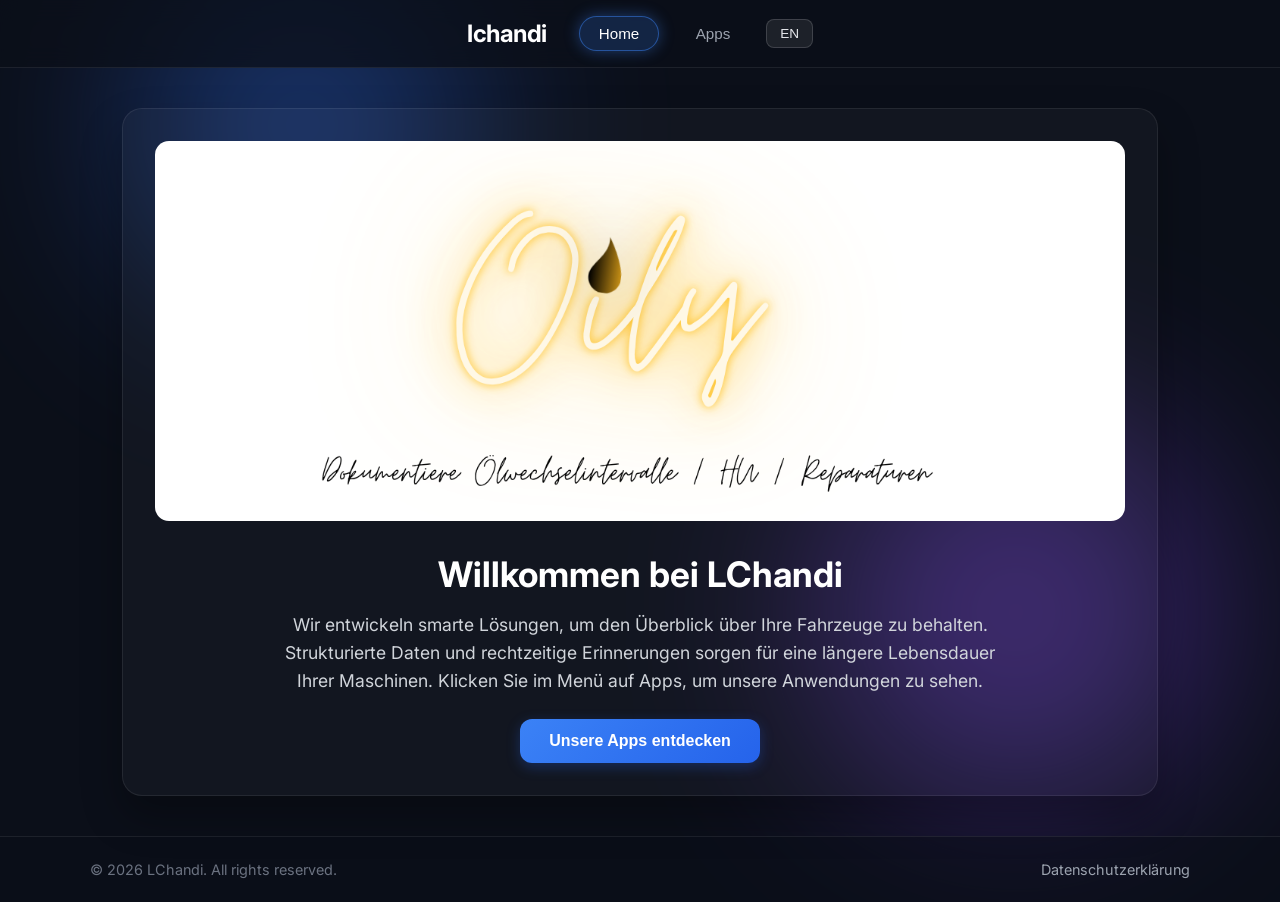
==== index.html @ fc830927 "Update index.html" ====
<!DOCTYPE html>
<html lang="de">
<head>
  <meta charset="UTF-8">
  <meta name="viewport" content="width=device-width, initial-scale=1.0">
  <title>LChandi Apps</title>
  <link rel="icon" type="image/png" href="Oily-APP-Icon.png">
  <link rel="apple-touch-icon" href="Oily-APP-Icon.png">
  <link rel="stylesheet" href="style.css">
  <link href="https://fonts.googleapis.com/css2?family=Inter:wght@300;400;600;700&display=swap" rel="stylesheet">
</head>
<body>

  <div class="bg-orb orb-1"></div>
  <div class="bg-orb orb-2"></div>

  <header>
    <div class="nav-container">
      <div class="logo-wrapper">
        <a href="#" id="brand-logo" onclick="showPage('home')">lchandi</a>
      </div>
      <nav class="nav-links">
        <button id="nav-home" class="nav-btn active" onclick="showPage('home')">Home</button>
        <button id="nav-apps" class="nav-btn" onclick="showPage('apps')">Apps</button>
        <button id="lang-toggle" class="lang-btn" onclick="toggleLanguage()">EN</button>
      </nav>
    </div>
  </header>

  <main class="main-content">
    
    <section id="page-home" class="page-section active">
      <div class="hero-card glass-card">
        <div class="app-banner-container">
          <img src="Oily-APP-Banner.png" alt="Oily App Banner" class="app-banner-img">
        </div>
        <div class="hero-content">
          <h1 id="home-title">Willkommen bei LChandi</h1>
          <p id="oily-desc" class="hero-desc">
            Wir entwickeln smarte Lösungen, um den Überblick über Ihre Fahrzeuge zu behalten. Strukturierte Daten und rechtzeitige Erinnerungen sorgen für eine längere Lebensdauer Ihrer Maschinen. Klicken Sie im Menü auf Apps, um unsere Anwendungen zu sehen.
          </p>
          <div class="action-buttons">
            <button class="cta-btn primary" onclick="showPage('apps')" id="btn-explore">Unsere Apps entdecken</button>
          </div>
        </div>
      </div>
    </section>

    <section id="page-apps" class="page-section">
      <h2 id="apps-title" class="section-title">Unsere Apps</h2>
      <p id="click-for-more" class="section-subtitle">Klicke für Details & Downloads</p>
      
      <div class="apps-grid">
        <div class="app-card glass-card" onclick="openAppDetails('oily')">
          <div class="app-icon-wrapper">
            <img src="Oily-APP-Icon.png" alt="Oily Icon" class="app-icon-img">
          </div>
          <div class="app-info">
            <h3>Oily</h3>
            <p class="app-tagline">Unser smartes Wartungstagebuch
            <br>Behalten Sie den vollen Überblick über Ihre Auto-Wartungseinträge. Protokollieren Sie Ölwechsel, Filtertausch, Reparaturen und anstehende TÜV-Termine unkompliziert direkt auf Ihrem Android-Smartphone.</p>
          </div>
        </div>
      </div>
    </section>

    <section id="page-privacy" class="page-section">
      <div class="glass-card privacy-card">
        <h2 id="privacy-title">Datenschutzerklärung</h2>
        <div id="privacy-text" class="privacy-body">
        </div>
      </div>
    </section>

  </main>

  <footer>
    <div class="footer-container">
      <p>&copy; 2026 LChandi. All rights reserved.</p>
      <a href="#" id="privacy-link" onclick="showPage('privacy')">Datenschutzerklärung</a>
    </div>
  </footer>

  <script>
    // Sprach-Übersetzungen
    const translations = {
      de: {
        nav_home: "Home",
        nav_apps: "Apps",
        privacy_policy: "Datenschutzerklärung",
        apps_title: "Unsere Apps",
        click_for_more: "Klicke für Details & Downloads",
        oily_desc: "Behalten Sie den vollen Überblick über Ihre Auto-Wartungseinträge. Protokollieren Sie Ölwechsel, Filtertausch, Reparaturen und anstehende TÜV-Termine unkompliziert direkt auf Ihrem Android-Smartphone.",
        privacy_title: "Datenschutzerklärung",
        privacy_text: privacy_text: `
<strong>Datenschutzerklärung</strong>

<br><br><strong>1. Verantwortlicher</strong>
<br>Verantwortlich für die Verarbeitung personenbezogener Daten auf dieser Website ist:
<br>Lovepreet Chandi
<br>Mühlenstraße 4
<br>39307 Genthin
<br>E-Mail: kontakt@lchandi.de

<br><br><strong>2. Erhebung und Verarbeitung personenbezogener Daten</strong>
<br>Beim Besuch dieser Website werden automatisch Informationen erfasst, die dein Browser an den Server übermittelt. Dazu gehören insbesondere:
<br>- IP-Adresse
<br>- Datum und Uhrzeit des Zugriffs
<br>- Browsertyp und Browserversion
<br>- verwendetes Betriebssystem
<br>- aufgerufene Seiten
<br>- Referrer-URL (zuvor besuchte Seite)

<br><br>Diese Daten werden verarbeitet, um den sicheren und störungsfreien Betrieb der Website zu gewährleisten. Die Verarbeitung erfolgt auf Grundlage von Art. 6 Abs. 1 lit. f DSGVO (berechtigtes Interesse).

<br><br><strong>3. Kontaktaufnahme</strong>
<br>Wenn du uns per E-Mail oder über ein Kontaktformular kontaktierst, werden die von dir übermittelten personenbezogenen Daten ausschließlich zur Bearbeitung deiner Anfrage verarbeitet. Die Verarbeitung erfolgt gemäß Art. 6 Abs. 1 lit. b DSGVO, sofern die Anfrage der Vertragsanbahnung oder Vertragserfüllung dient, andernfalls auf Grundlage von Art. 6 Abs. 1 lit. f DSGVO.

<br><br><strong>4. Cookies</strong>
<br>Diese Website kann Cookies verwenden, um die Nutzung bestimmter Funktionen zu ermöglichen und die Benutzerfreundlichkeit zu verbessern. Soweit technisch nicht erforderliche Cookies eingesetzt werden, erfolgt dies ausschließlich nach deiner Einwilligung gemäß Art. 6 Abs. 1 lit. a DSGVO. Du kannst Cookies jederzeit über die Einstellungen deines Browsers löschen oder deaktivieren.

<br><br><strong>5. Analyse-Tools</strong>
<br>Sofern Analyse-Tools eingesetzt werden, dienen diese der statistischen Auswertung der Nutzung dieser Website und ihrer kontinuierlichen Verbesserung. Werden hierfür personenbezogene Daten verarbeitet, erfolgt dies – soweit erforderlich – ausschließlich auf Grundlage deiner Einwilligung gemäß Art. 6 Abs. 1 lit. a DSGVO.

<br><br><strong>6. Weitergabe personenbezogener Daten</strong>
<br>Eine Weitergabe personenbezogener Daten erfolgt nur, wenn:
<br>- dies gesetzlich vorgeschrieben ist,
<br>- dies zur Vertragserfüllung erforderlich ist oder
<br>- externe Dienstleister (z. B. Hosting-Anbieter oder andere technische Dienstleister) im Rahmen einer Auftragsverarbeitung eingebunden sind.

<br><br><strong>7. Speicherdauer</strong>
<br>Personenbezogene Daten werden nur so lange gespeichert, wie dies für die jeweiligen Zwecke erforderlich ist oder gesetzliche Aufbewahrungspflichten bestehen.

<br><br><strong>8. Rechte betroffener Personen</strong>
<br>Du hast jederzeit das Recht auf:
<br>- Auskunft über die gespeicherten personenbezogenen Daten,
<br>- Berichtigung unrichtiger Daten,
<br>- Löschung deiner Daten,
<br>- Einschränkung der Verarbeitung,
<br>- Datenübertragbarkeit,
<br>- Widerspruch gegen die Verarbeitung sowie
<br>- Widerruf einer erteilten Einwilligung mit Wirkung für die Zukunft.

<br><br>Außerdem hast du das Recht, dich bei einer zuständigen Datenschutzaufsichtsbehörde über die Verarbeitung deiner personenbezogenen Daten zu beschweren.

<br><br><strong>9. Hosting</strong>
<br>Diese Website wird bei einem externen Hosting-Anbieter betrieben. Dabei können personenbezogene Daten, insbesondere Server-Logdaten, auf den Servern des Hosting-Anbieters verarbeitet werden. Die Verarbeitung erfolgt auf Grundlage von Art. 6 Abs. 1 lit. f DSGVO zur sicheren Bereitstellung der Website.

<br><br><strong>10. SSL-/TLS-Verschlüsselung</strong>
<br>Diese Website nutzt eine SSL-/TLS-Verschlüsselung, um die Übertragung vertraulicher Inhalte zu schützen. Eine verschlüsselte Verbindung erkennst du unter anderem daran, dass die Adresszeile deines Browsers mit „https://“ beginnt und ein Schloss-Symbol angezeigt wird.

<br><br><strong>Stand:</strong> August 2026

`,
        btn_explore: "Unsere Apps entdecken"
      },
      en: {
        nav_home: "Home",
        nav_apps: "Apps",
        privacy_policy: "Privacy Policy",
        apps_title: "Our Apps",
        click_for_more: "Click for details & downloads",
        oily_desc: "Keep a complete overview of your car maintenance records. Easily log oil changes, filter replacements, repairs, and upcoming vehicle inspections directly on your Android smartphone.",
        privacy_title: "Privacy Policy",
        privacy_text: privacy_text: `
<strong>Privacy Policy</strong>

<br><br><strong>1. Controller</strong>
<br>The controller responsible for processing personal data on this website is:
<br>Lovepreet Chandi
<br>Mühlenstraße 4
<br>39307 Genthin
<br>Germany
<br>Email: kontakt@lchandi.de

<br><br><strong>2. Collection and Processing of Personal Data</strong>
<br>When you visit this website, information transmitted by your browser is automatically collected. This includes in particular:
<br>- IP address
<br>- Date and time of access
<br>- Browser type and version
<br>- Operating system used
<br>- Pages visited
<br>- Referrer URL (previously visited page)

<br><br>This data is processed to ensure the secure and reliable operation of the website. The legal basis for processing is Article 6(1)(f) GDPR (legitimate interest).

<br><br><strong>3. Contacting Us</strong>
<br>If you contact us by email or via a contact form, the personal data you provide will be processed solely for the purpose of handling your request. Processing is based on Article 6(1)(b) GDPR if your request relates to the initiation or performance of a contract; otherwise, it is based on Article 6(1)(f) GDPR.

<br><br><strong>4. Cookies</strong>
<br>This website may use cookies to enable certain functions and improve user experience. Where cookies are not technically necessary, they will only be used with your consent in accordance with Article 6(1)(a) GDPR. You can delete or disable cookies at any time via your browser settings.

<br><br><strong>5. Analytics Tools</strong>
<br>If analytics tools are used, they serve to statistically evaluate the use of this website and continuously improve it. Where personal data is processed for this purpose, processing will only take place with your consent where required, in accordance with Article 6(1)(a) GDPR.

<br><br><strong>6. Disclosure of Personal Data</strong>
<br>Personal data will only be disclosed if:
<br>- required by law,
<br>- necessary for the performance of a contract, or
<br>- external service providers (e.g. hosting providers or other technical service providers) are engaged as data processors.

<br><br><strong>7. Data Retention</strong>
<br>Personal data is stored only for as long as necessary for the respective purposes or as required by statutory retention obligations.

<br><br><strong>8. Your Rights</strong>
<br>You have the right at any time to:
<br>- obtain information about your stored personal data,
<br>- request correction of inaccurate data,
<br>- request deletion of your data,
<br>- request restriction of processing,
<br>- request data portability,
<br>- object to processing, and
<br>- withdraw any consent you have given with effect for the future.

<br><br>You also have the right to lodge a complaint with the competent data protection supervisory authority regarding the processing of your personal data.

<br><br><strong>9. Hosting</strong>
<br>This website is hosted by an external hosting provider. Personal data, particularly server log files, may be processed on the hosting provider's servers. Processing is based on Article 6(1)(f) GDPR for the purpose of securely providing the website.

<br><br><strong>10. SSL/TLS Encryption</strong>
<br>This website uses SSL/TLS encryption to protect the transmission of confidential content. You can recognize an encrypted connection by the fact that your browser's address bar begins with "https://" and displays a padlock icon.

<br><br><strong>Last updated:</strong> August 2026
`,
        btn_explore: "Explore Our Apps"
      }
    };

    let currentLang = 'de';

    function toggleLanguage() {
      currentLang = (currentLang === 'de') ? 'en' : 'de';
      document.getElementById('lang-toggle').innerText = currentLang === 'de' ? 'EN' : 'DE';
      
      const t = translations[currentLang];
      document.getElementById('nav-home').innerText = t.nav_home;
      document.getElementById('nav-apps').innerText = t.nav_apps;
      document.getElementById('privacy-link').innerText = t.privacy_policy;
      document.getElementById('apps-title').innerText = t.apps_title;
      document.getElementById('click-for-more').innerText = t.click_for_more;
      document.getElementById('oily-desc').innerText = t.oily_desc;
      document.getElementById('privacy-title').innerText = t.privacy_title;
      document.getElementById('privacy-text').innerHTML = `<p>${t.privacy_text}</p>`;
      if(document.getElementById('btn-explore')) {
        document.getElementById('btn-explore').innerText = t.btn_explore;
      }
    }

    function showPage(pageId) {
      document.querySelectorAll('.page-section').forEach(sec => sec.classList.remove('active'));
      document.querySelectorAll('.nav-btn').forEach(btn => btn.classList.remove('active'));

      const target = document.getElementById('page-' + pageId);
      if (target) {
        target.classList.add('active');
      }

      const navBtn = document.getElementById('nav-' + pageId);
      if (navBtn) {
        navBtn.classList.add('active');
      }

      window.scrollTo({ top: 0, behavior: 'smooth' });
    }

    function openAppDetails(appName) {
      if(appName === 'oily') {
        alert('Oily Details');
      }
    }
  </script>
</body>
</html>
---- style.css ----
/* RESET & BASE STYLES */
* {
  margin: 0;
  padding: 0;
  box-sizing: border-box;
}

body {
  font-family: 'Inter', -apple-system, BlinkMacSystemFont, sans-serif;
  background-color: #0b0f19;
  color: #f3f4f6;
  min-height: 100vh;
  display: flex;
  flex-direction: column;
  overflow-x: hidden;
  position: relative;
}

/* BACKGROUND ORBS */
.bg-orb {
  position: absolute;
  border-radius: 50%;
  filter: blur(100px);
  z-index: -1;
  pointer-events: none;
  opacity: 0.4;
}

.orb-1 {
  width: 350px;
  height: 350px;
  background: radial-gradient(circle, #3b82f6 0%, #1d4ed8 100%);
  top: -50px;
  left: 10%;
}

.orb-2 {
  width: 400px;
  height: 400px;
  background: radial-gradient(circle, #8b5cf6 0%, #6d28d9 100%);
  bottom: 10%;
  right: 5%;
}

/* HEADER & NAVIGATION */
header {
  position: sticky;
  top: 0;
  z-index: 100;
  backdrop-filter: blur(12px);
  -webkit-backdrop-filter: blur(12px);
  background: rgba(11, 15, 25, 0.75);
  border-bottom: 1px solid rgba(255, 255, 255, 0.08);
}

.nav-container {
  max-width: 1100px;
  margin: 0 auto;
  padding: 1rem 2rem;
  display: flex;
  align-items: center;
  justify-content: center; /* Zentrierung des lchandi Logos und der Menüpunkte */
  gap: 2rem; /* Abstand zwischen Logo und Menüpunkten */
}

.logo-wrapper {
  display: flex;
  align-items: center;
}

/* Brand Logo "lchandi" & Hover-Animation */
#brand-logo {
  font-size: 1.5rem;
  font-weight: 700;
  color: #ffffff;
  text-decoration: none;
  letter-spacing: -0.5px;
  transition: transform 0.3s ease, text-shadow 0.3s ease, color 0.3s ease;
  display: inline-block;
}

#brand-logo:hover {
  transform: translateY(-2px) scale(1.05);
  text-shadow: 0 0 12px rgba(59, 130, 246, 0.6);
  color: #60a5fa;
}

/* Nav Links */
.nav-links {
  display: flex;
  align-items: center;
  gap: 1rem;
}

.nav-btn {
  background: transparent;
  border: 1px solid transparent;
  color: #9ca3af;
  padding: 0.5rem 1.2rem;
  border-radius: 9999px;
  font-size: 0.95rem;
  font-weight: 500;
  cursor: pointer;
  transition: background 0.25s ease, border-color 0.25s ease, color 0.25s ease, box-shadow 0.25s ease;
}

/* Subtler Hover Glow */
.nav-btn:hover {
  color: #ffffff;
  background: rgba(255, 255, 255, 0.05);
  border-color: rgba(255, 255, 255, 0.15);
  box-shadow: 0 0 8px rgba(59, 130, 246, 0.2);
}

/* Active Button (stronger than hover) */
.nav-btn.active {
  color: #ffffff;
  background: rgba(59, 130, 246, 0.2);
  border-color: rgba(59, 130, 246, 0.5);
  box-shadow: 0 0 15px rgba(59, 130, 246, 0.4);
}

.lang-btn {
  background: rgba(255, 255, 255, 0.08);
  border: 1px solid rgba(255, 255, 255, 0.15);
  color: #e5e7eb;
  padding: 0.4rem 0.8rem;
  border-radius: 8px;
  font-size: 0.85rem;
  cursor: pointer;
  transition: background 0.2s ease;
}

.lang-btn:hover {
  background: rgba(255, 255, 255, 0.15);
}

/* MAIN CONTENT & PAGES */
.main-content {
  flex: 1;
  max-width: 1100px;
  width: 100%;
  margin: 0 auto;
  padding: 2.5rem 2rem;
}

.page-section {
  display: none;
  animation: fadeIn 0.4s ease-in-out forwards;
}

.page-section.active {
  display: block;
}

@keyframes fadeIn {
  from { opacity: 0; transform: translateY(8px); }
  to { opacity: 1; transform: translateY(0); }
}

/* GLASS CARDS */
.glass-card {
  background: rgba(255, 255, 255, 0.03);
  backdrop-filter: blur(16px);
  -webkit-backdrop-filter: blur(16px);
  border: 1px solid rgba(255, 255, 255, 0.08);
  border-radius: 20px;
  padding: 2rem;
  box-shadow: 0 20px 40px rgba(0, 0, 0, 0.3);
}

/* HERO / HOME PAGE */
.hero-card {
  display: flex;
  flex-direction: column;
  gap: 2rem;
  align-items: center;
}

.app-banner-container {
  width: 100%;
  max-height: 380px;
  overflow: hidden;
  border-radius: 14px;
}

.app-banner-img {
  width: 100%;
  height: 100%;
  object-fit: cover;
  display: block;
}

.hero-content {
  text-align: center;
  max-width: 750px;
}

.hero-content h1 {
  font-size: 2.2rem;
  margin-bottom: 1rem;
  color: #ffffff;
}

.hero-desc {
  font-size: 1.1rem;
  line-height: 1.6;
  color: #d1d5db;
  margin-bottom: 1.5rem;
}

.cta-btn {
  padding: 0.8rem 1.8rem;
  border-radius: 12px;
  font-size: 1rem;
  font-weight: 600;
  cursor: pointer;
  border: none;
  transition: transform 0.25s ease, box-shadow 0.25s ease;
}

.cta-btn.primary {
  background: linear-gradient(135deg, #3b82f6, #2563eb);
  color: #ffffff;
  box-shadow: 0 4px 14px rgba(37, 99, 235, 0.3);
}

.cta-btn.primary:hover {
  transform: translateY(-2px);
  box-shadow: 0 6px 20px rgba(37, 99, 235, 0.5);
}

/* APPS PAGE GRID */
.section-title {
  font-size: 2rem;
  text-align: center;
  margin-bottom: 0.5rem;
}

.section-subtitle {
  text-align: center;
  color: #9ca3af;
  margin-bottom: 2rem;
}

.apps-grid {
  display: grid;
  grid-template-columns: repeat(auto-fit, minmax(260px, 1fr));
  gap: 1.5rem;
}

.app-card {
  display: flex;
  align-items: center;
  gap: 1.2rem;
  cursor: pointer;
  transition: transform 0.3s ease, border-color 0.3s ease;
}

.app-card:hover {
  transform: translateY(-4px);
  border-color: rgba(59, 130, 246, 0.4);
}

.app-icon-wrapper {
  width: 64px;
  height: 64px;
  border-radius: 50%;
  overflow: hidden;
  background-color: #ffffff;
  flex-shrink: 0;
  display: flex;
  align-items: center;
  justify-content: center;
  box-shadow: 0 4px 10px rgba(0,0,0,0.2);
}

.app-icon-img {
  width: 100%;
  height: 100%;
  object-fit: contain;
}

.app-info h3 {
  font-size: 1.2rem;
  margin-bottom: 0.2rem;
}

.app-tagline {
  font-size: 0.9rem;
  color: #9ca3af;
}

/* PRIVACY PAGE */
.privacy-card h2 {
  margin-bottom: 1.5rem;
}

.privacy-body p {
  line-height: 1.7;
  color: #d1d5db;
}

/* FOOTER */
footer {
  border-top: 1px solid rgba(255, 255, 255, 0.08);
  padding: 1.5rem 2rem;
  margin-top: auto;
  background: rgba(11, 15, 25, 0.5);
}

.footer-container {
  max-width: 1100px;
  margin: 0 auto;
  display: flex;
  justify-content: space-between;
  align-items: center;
  font-size: 0.9rem;
  color: #6b7280;
}

.footer-container a {
  color: #9ca3af;
  text-decoration: none;
  transition: color 0.2s ease;
}

.footer-container a:hover {
  color: #ffffff;
}

/* RESPONSIVE */
@media (max-width: 640px) {
  .nav-container {
    flex-direction: column;
    gap: 1rem;
  }
  .footer-container {
    flex-direction: column;
    gap: 0.8rem;
    text-align: center;
  }
}
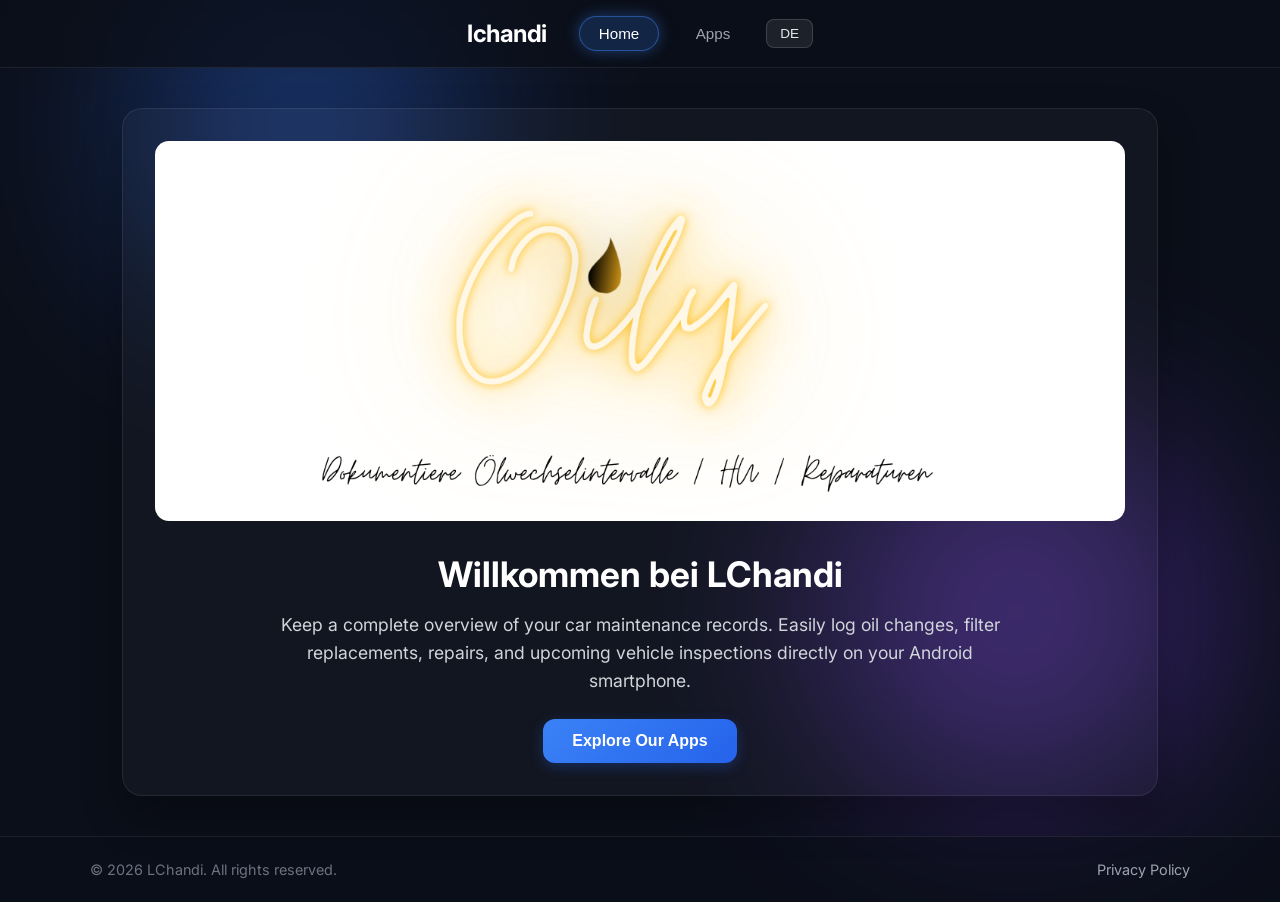
==== commit f8418933: "Update index.html" ====
--- a/index.html
+++ b/index.html
@@ -1,107 +1,356 @@
 <!DOCTYPE html>
 <html lang="de">
 <head>
-  <meta charset="UTF-8">
-  <meta name="viewport" content="width=device-width, initial-scale=1.0">
-  <title>LChandi Apps</title>
-  <link rel="icon" type="image/png" href="Oily-APP-Icon.png">
-  <link rel="apple-touch-icon" href="Oily-APP-Icon.png">
-  <link rel="stylesheet" href="style.css">
-  <link href="https://fonts.googleapis.com/css2?family=Inter:wght@300;400;600;700&display=swap" rel="stylesheet">
+<meta charset="UTF-8">
+<meta name="viewport" content="width=device-width, initial-scale=1.0">
+<title>LChandi Apps</title>
+<link rel="icon" type="image/png" href="Oily-APP-Icon.png">
+<link rel="apple-touch-icon" href="Oily-APP-Icon.png">
+<link rel="stylesheet" href="style.css">
+<link href="https://fonts.googleapis.com/css2?family=Inter:wght@300;400;600;700&display=swap" rel="stylesheet">
+<style>
+/* Modal Styles */
+.modal {
+  display: none;
+  position: fixed;
+  top: 0;
+  left: 0;
+  width: 100%;
+  height: 100%;
+  background-color: rgba(0, 0, 0, 0.5);
+  backdrop-filter: blur(4px);
+  z-index: 1000;
+  justify-content: center;
+  align-items: center;
+  animation: fadeIn 0.3s ease-in-out;
+}
+
+.modal.active {
+  display: flex;
+}
+
+@keyframes fadeIn {
+  from {
+    opacity: 0;
+  }
+  to {
+    opacity: 1;
+  }
+}
+
+.modal-content {
+  background: rgba(255, 255, 255, 0.9);
+  backdrop-filter: blur(10px);
+  border: 1px solid rgba(255, 255, 255, 0.3);
+  border-radius: 20px;
+  padding: 40px;
+  max-width: 500px;
+  width: 90%;
+  box-shadow: 0 8px 32px 0 rgba(31, 38, 135, 0.2);
+  animation: slideUp 0.3s ease-out;
+  position: relative;
+}
+
+@keyframes slideUp {
+  from {
+    transform: translateY(30px);
+    opacity: 0;
+  }
+  to {
+    transform: translateY(0);
+    opacity: 1;
+  }
+}
+
+.modal-close {
+  position: absolute;
+  top: 20px;
+  right: 20px;
+  background: none;
+  border: none;
+  font-size: 28px;
+  cursor: pointer;
+  color: #333;
+  transition: color 0.2s;
+}
+
+.modal-close:hover {
+  color: #666;
+}
+
+.app-details-header {
+  display: flex;
+  align-items: center;
+  margin-bottom: 30px;
+  gap: 20px;
+}
+
+.app-details-icon {
+  width: 80px;
+  height: 80px;
+  border-radius: 20px;
+  object-fit: cover;
+  box-shadow: 0 4px 15px rgba(0, 0, 0, 0.1);
+}
+
+.app-details-title {
+  margin: 0;
+  font-size: 28px;
+  font-weight: 700;
+  color: #1a1a1a;
+}
+
+.app-details-subtitle {
+  margin: 5px 0 0 0;
+  font-size: 14px;
+  color: #666;
+}
+
+.app-details-description {
+  font-size: 15px;
+  line-height: 1.6;
+  color: #333;
+  margin-bottom: 30px;
+  text-align: justify;
+}
+
+.app-download-section {
+  display: flex;
+  gap: 15px;
+  flex-direction: column;
+}
+
+.download-btn {
+  display: flex;
+  align-items: center;
+  justify-content: center;
+  gap: 10px;
+  padding: 14px 24px;
+  border: none;
+  border-radius: 12px;
+  font-size: 16px;
+  font-weight: 600;
+  cursor: pointer;
+  transition: all 0.3s ease;
+  text-decoration: none;
+  color: white;
+}
+
+.download-btn.playstore {
+  background: linear-gradient(135deg, #1f71b8 0%, #0d47a1 100%);
+  box-shadow: 0 4px 15px rgba(31, 113, 184, 0.3);
+}
+
+.download-btn.playstore:hover {
+  transform: translateY(-2px);
+  box-shadow: 0 6px 20px rgba(31, 113, 184, 0.4);
+}
+
+.download-btn.playstore:active {
+  transform: translateY(0);
+}
+
+.playstore-icon {
+  width: 20px;
+  height: 20px;
+  display: inline-flex;
+  align-items: center;
+  justify-content: center;
+}
+
+.app-features {
+  margin-top: 30px;
+  padding-top: 30px;
+  border-top: 1px solid rgba(0, 0, 0, 0.1);
+}
+
+.app-features h4 {
+  margin: 0 0 15px 0;
+  font-size: 14px;
+  text-transform: uppercase;
+  color: #666;
+  letter-spacing: 1px;
+}
+
+.features-list {
+  list-style: none;
+  padding: 0;
+  margin: 0;
+}
+
+.features-list li {
+  padding: 8px 0;
+  font-size: 14px;
+  color: #555;
+  display: flex;
+  gap: 10px;
+}
+
+.features-list li:before {
+  content: "✓";
+  color: #4CAF50;
+  font-weight: bold;
+  flex-shrink: 0;
+}
+
+@media (max-width: 600px) {
+  .modal-content {
+    padding: 30px 20px;
+    border-radius: 16px;
+  }
+
+  .app-details-icon {
+    width: 70px;
+    height: 70px;
+    border-radius: 16px;
+  }
+
+  .app-details-title {
+    font-size: 24px;
+  }
+
+  .app-details-description {
+    font-size: 14px;
+  }
+
+  .download-btn {
+    padding: 12px 20px;
+    font-size: 14px;
+  }
+}
+</style>
 </head>
 <body>
 
-  <div class="bg-orb orb-1"></div>
-  <div class="bg-orb orb-2"></div>
-
-  <header>
-    <div class="nav-container">
-      <div class="logo-wrapper">
-        <a href="#" id="brand-logo" onclick="showPage('home')">lchandi</a>
-      </div>
-      <nav class="nav-links">
-        <button id="nav-home" class="nav-btn active" onclick="showPage('home')">Home</button>
-        <button id="nav-apps" class="nav-btn" onclick="showPage('apps')">Apps</button>
-        <button id="lang-toggle" class="lang-btn" onclick="toggleLanguage()">EN</button>
-      </nav>
-    </div>
-  </header>
-
-  <main class="main-content">
-    
-    <section id="page-home" class="page-section active">
-      <div class="hero-card glass-card">
-        <div class="app-banner-container">
-          <img src="Oily-APP-Banner.png" alt="Oily App Banner" class="app-banner-img">
-        </div>
-        <div class="hero-content">
-          <h1 id="home-title">Willkommen bei LChandi</h1>
-          <p id="oily-desc" class="hero-desc">
-            Wir entwickeln smarte Lösungen, um den Überblick über Ihre Fahrzeuge zu behalten. Strukturierte Daten und rechtzeitige Erinnerungen sorgen für eine längere Lebensdauer Ihrer Maschinen. Klicken Sie im Menü auf Apps, um unsere Anwendungen zu sehen.
-          </p>
-          <div class="action-buttons">
-            <button class="cta-btn primary" onclick="showPage('apps')" id="btn-explore">Unsere Apps entdecken</button>
-          </div>
-        </div>
-      </div>
-    </section>
-
-    <section id="page-apps" class="page-section">
-      <h2 id="apps-title" class="section-title">Unsere Apps</h2>
-      <p id="click-for-more" class="section-subtitle">Klicke für Details & Downloads</p>
-      
-      <div class="apps-grid">
-        <div class="app-card glass-card" onclick="openAppDetails('oily')">
-          <div class="app-icon-wrapper">
-            <img src="Oily-APP-Icon.png" alt="Oily Icon" class="app-icon-img">
-          </div>
-          <div class="app-info">
-            <h3>Oily</h3>
-            <p class="app-tagline">Unser smartes Wartungstagebuch
-            <br>Behalten Sie den vollen Überblick über Ihre Auto-Wartungseinträge. Protokollieren Sie Ölwechsel, Filtertausch, Reparaturen und anstehende TÜV-Termine unkompliziert direkt auf Ihrem Android-Smartphone.</p>
-          </div>
-        </div>
-      </div>
-    </section>
-
-    <section id="page-privacy" class="page-section">
-      <div class="glass-card privacy-card">
-        <h2 id="privacy-title">Datenschutzerklärung</h2>
-        <div id="privacy-text" class="privacy-body">
-        </div>
-      </div>
-    </section>
-
-  </main>
-
-  <footer>
-    <div class="footer-container">
-      <p>&copy; 2026 LChandi. All rights reserved.</p>
-      <a href="#" id="privacy-link" onclick="showPage('privacy')">Datenschutzerklärung</a>
-    </div>
-  </footer>
-
-  <script>
-    // Sprach-Übersetzungen
-    const translations = {
-      de: {
-        nav_home: "Home",
-        nav_apps: "Apps",
-        privacy_policy: "Datenschutzerklärung",
-        apps_title: "Unsere Apps",
-        click_for_more: "Klicke für Details & Downloads",
-        oily_desc: "Behalten Sie den vollen Überblick über Ihre Auto-Wartungseinträge. Protokollieren Sie Ölwechsel, Filtertausch, Reparaturen und anstehende TÜV-Termine unkompliziert direkt auf Ihrem Android-Smartphone.",
-        privacy_title: "Datenschutzerklärung",
-        privacy_text: privacy_text: `
+<div class="bg-orb orb-1"></div>
+<div class="bg-orb orb-2"></div>
+
+<header>
+<div class="nav-container">
+<div class="logo-wrapper">
+<a href="#" id="brand-logo" onclick="showPage('home')">lchandi</a>
+</div>
+<nav class="nav-links">
+<button id="nav-home" class="nav-btn active" onclick="showPage('home')">Home</button>
+<button id="nav-apps" class="nav-btn" onclick="showPage('apps')">Apps</button>
+<button id="lang-toggle" class="lang-btn" onclick="toggleLanguage()">EN</button>
+</nav>
+</div>
+</header>
+
+<main class="main-content">
+
+<section id="page-home" class="page-section active">
+<div class="hero-card glass-card">
+<div class="app-banner-container">
+<img src="Oily-APP-Banner.png" alt="Oily App Banner" class="app-banner-img">
+</div>
+<div class="hero-content">
+<h1 id="home-title">Willkommen bei LChandi</h1>
+<p id="oily-desc" class="hero-desc">
+Wir entwickeln smarte Lösungen, um den Überblick über Ihre Fahrzeuge zu behalten. Strukturierte Daten und rechtzeitige Erinnerungen sorgen für eine längere Lebensdauer Ihrer Maschinen. Klicken Sie im Menü auf Apps, um unsere Anwendungen zu sehen.
+</p>
+<div class="action-buttons">
+<button class="cta-btn primary" onclick="showPage('apps')" id="btn-explore">Unsere Apps entdecken</button>
+</div>
+</div>
+</div>
+</section>
+
+<section id="page-apps" class="page-section">
+<h2 id="apps-title" class="section-title">Unsere Apps</h2>
+<p id="click-for-more" class="section-subtitle">Klicke für Details & Downloads</p>
+
+<div class="apps-grid">
+<div class="app-card glass-card" onclick="openAppDetails('oily')">
+<div class="app-icon-wrapper">
+<img src="Oily-APP-Icon.png" alt="Oily Icon" class="app-icon-img">
+</div>
+<div class="app-info">
+<h3>Oily</h3>
+<p class="app-tagline">Unser smartes Wartungstagebuch
+<br>Behalten Sie den vollen Überblick über Ihre Auto-Wartungseinträge. Protokollieren Sie Ölwechsel, Filtertausch, Reparaturen und anstehende TÜV-Termine unkompliziert direkt auf Ihrem Android-Smartphone.</p>
+</div>
+</div>
+</div>
+</section>
+
+<section id="page-privacy" class="page-section">
+<div class="glass-card privacy-card">
+<h2 id="privacy-title">Datenschutzerklärung</h2>
+<div id="privacy-text" class="privacy-body">
+</div>
+</div>
+</section>
+
+</main>
+
+<footer>
+<div class="footer-container">
+<p>&copy; 2026 LChandi. All rights reserved.</p>
+<a href="/datenschutz.html" id="privacy-link" target="_blank">Datenschutzerklärung</a>
+</div>
+</footer>
+
+<!-- App Details Modal -->
+<div id="appModal" class="modal">
+<div class="modal-content">
+<button class="modal-close" onclick="closeAppDetails()">&times;</button>
+<div class="app-details-header">
+<img id="modalAppIcon" src="Oily-APP-Icon.png" alt="App Icon" class="app-details-icon">
+<div>
+<h2 id="modalAppTitle" class="app-details-title">Oily</h2>
+<p id="modalAppSubtitle" class="app-details-subtitle">Wartungstagebuch für Android</p>
+</div>
+</div>
+
+<p id="modalAppDescription" class="app-details-description">
+Behalten Sie den vollen Überblick über Ihre Auto-Wartungseinträge. Protokollieren Sie Ölwechsel, Filtertausch, Reparaturen und anstehende TÜV-Termine unkompliziert direkt auf Ihrem Android-Smartphone.
+</p>
+
+<div class="app-features">
+<h4 id="featuresTitle">Hauptfunktionen</h4>
+<ul class="features-list" id="featuresList">
+<li id="feature1">Wartungseinträge einfach protokollieren</li>
+<li id="feature2">Automatische Erinnerungen für Wartungen</li>
+<li id="feature3">Übersicht aller Fahrzeuge</li>
+<li id="feature4">TÜV-Termine im Blick</li>
+</ul>
+</div>
+
+<div class="app-download-section">
+<a id="playstoreLink" href="https://play.google.com/store/apps/details?id=de.lchandi.oily" target="_blank" class="download-btn playstore">
+<span class="playstore-icon">
+<svg width="20" height="20" viewBox="0 0 24 24" fill="currentColor">
+<path d="M3 13.5v8.88c0 .84.356 1.78 1.172 2.502C5.09 25.75 6.333 26.5 7.5 26.5h9c1.166 0 2.41-.75 3.328-1.61 1.147-1.052 1.172-2.663 1.172-2.502v-8.88M3 13.5L10.9 5.45c.9-.9 2.4-.9 3.3 0l7.9 8.05"/>
+<path d="M3.22 2.22C2.33 3.11 2 4.35 2 5.5v8c0 1.15.33 2.39 1.22 3.28"/>
+</svg>
+</span>
+<span id="btnPlayStore">Im Play Store herunterladen</span>
+</a>
+</div>
+</div>
+</div>
+
+<script>
+// Sprach-Übersetzungen
+const translations = {
+de: {
+nav_home: "Home",
+nav_apps: "Apps",
+privacy_policy: "Datenschutzerklärung",
+apps_title: "Unsere Apps",
+click_for_more: "Klicke für Details & Downloads",
+oily_desc: "Behalten Sie den vollen Überblick über Ihre Auto-Wartungseinträge. Protokollieren Sie Ölwechsel, Filtertausch, Reparaturen und anstehende TÜV-Termine unkompliziert direkt auf Ihrem Android-Smartphone.",
+privacy_title: "Datenschutzerklärung",
+privacy_text: `
 <strong>Datenschutzerklärung</strong>
-
 <br><br><strong>1. Verantwortlicher</strong>
 <br>Verantwortlich für die Verarbeitung personenbezogener Daten auf dieser Website ist:
 <br>Lovepreet Chandi
 <br>Mühlenstraße 4
 <br>39307 Genthin
 <br>E-Mail: kontakt@lchandi.de
-
 <br><br><strong>2. Erhebung und Verarbeitung personenbezogener Daten</strong>
 <br>Beim Besuch dieser Website werden automatisch Informationen erfasst, die dein Browser an den Server übermittelt. Dazu gehören insbesondere:
 <br>- IP-Adresse
@@ -110,27 +359,20 @@
 <br>- verwendetes Betriebssystem
 <br>- aufgerufene Seiten
 <br>- Referrer-URL (zuvor besuchte Seite)
-
 <br><br>Diese Daten werden verarbeitet, um den sicheren und störungsfreien Betrieb der Website zu gewährleisten. Die Verarbeitung erfolgt auf Grundlage von Art. 6 Abs. 1 lit. f DSGVO (berechtigtes Interesse).
-
 <br><br><strong>3. Kontaktaufnahme</strong>
 <br>Wenn du uns per E-Mail oder über ein Kontaktformular kontaktierst, werden die von dir übermittelten personenbezogenen Daten ausschließlich zur Bearbeitung deiner Anfrage verarbeitet. Die Verarbeitung erfolgt gemäß Art. 6 Abs. 1 lit. b DSGVO, sofern die Anfrage der Vertragsanbahnung oder Vertragserfüllung dient, andernfalls auf Grundlage von Art. 6 Abs. 1 lit. f DSGVO.
-
 <br><br><strong>4. Cookies</strong>
 <br>Diese Website kann Cookies verwenden, um die Nutzung bestimmter Funktionen zu ermöglichen und die Benutzerfreundlichkeit zu verbessern. Soweit technisch nicht erforderliche Cookies eingesetzt werden, erfolgt dies ausschließlich nach deiner Einwilligung gemäß Art. 6 Abs. 1 lit. a DSGVO. Du kannst Cookies jederzeit über die Einstellungen deines Browsers löschen oder deaktivieren.
-
 <br><br><strong>5. Analyse-Tools</strong>
 <br>Sofern Analyse-Tools eingesetzt werden, dienen diese der statistischen Auswertung der Nutzung dieser Website und ihrer kontinuierlichen Verbesserung. Werden hierfür personenbezogene Daten verarbeitet, erfolgt dies – soweit erforderlich – ausschließlich auf Grundlage deiner Einwilligung gemäß Art. 6 Abs. 1 lit. a DSGVO.
-
 <br><br><strong>6. Weitergabe personenbezogener Daten</strong>
 <br>Eine Weitergabe personenbezogener Daten erfolgt nur, wenn:
 <br>- dies gesetzlich vorgeschrieben ist,
 <br>- dies zur Vertragserfüllung erforderlich ist oder
 <br>- externe Dienstleister (z. B. Hosting-Anbieter oder andere technische Dienstleister) im Rahmen einer Auftragsverarbeitung eingebunden sind.
-
 <br><br><strong>7. Speicherdauer</strong>
 <br>Personenbezogene Daten werden nur so lange gespeichert, wie dies für die jeweiligen Zwecke erforderlich ist oder gesetzliche Aufbewahrungspflichten bestehen.
-
 <br><br><strong>8. Rechte betroffener Personen</strong>
 <br>Du hast jederzeit das Recht auf:
 <br>- Auskunft über die gespeicherten personenbezogenen Daten,
@@ -140,31 +382,27 @@
 <br>- Datenübertragbarkeit,
 <br>- Widerspruch gegen die Verarbeitung sowie
 <br>- Widerruf einer erteilten Einwilligung mit Wirkung für die Zukunft.
-
 <br><br>Außerdem hast du das Recht, dich bei einer zuständigen Datenschutzaufsichtsbehörde über die Verarbeitung deiner personenbezogenen Daten zu beschweren.
-
 <br><br><strong>9. Hosting</strong>
 <br>Diese Website wird bei einem externen Hosting-Anbieter betrieben. Dabei können personenbezogene Daten, insbesondere Server-Logdaten, auf den Servern des Hosting-Anbieters verarbeitet werden. Die Verarbeitung erfolgt auf Grundlage von Art. 6 Abs. 1 lit. f DSGVO zur sicheren Bereitstellung der Website.
-
 <br><br><strong>10. SSL-/TLS-Verschlüsselung</strong>
-<br>Diese Website nutzt eine SSL-/TLS-Verschlüsselung, um die Übertragung vertraulicher Inhalte zu schützen. Eine verschlüsselte Verbindung erkennst du unter anderem daran, dass die Adresszeile deines Browsers mit „https://“ beginnt und ein Schloss-Symbol angezeigt wird.
-
+<br>Diese Website nutzt eine SSL-/TLS-Verschlüsselung, um die Übertragung vertraulicher Inhalte zu schützen. Eine verschlüsselte Verbindung erkennst du unter anderem daran, dass die Adresszeile deines Browsers mit „https://" beginnt und ein Schloss-Symbol angezeigt wird.
 <br><br><strong>Stand:</strong> August 2026
-
 `,
-        btn_explore: "Unsere Apps entdecken"
-      },
-      en: {
-        nav_home: "Home",
-        nav_apps: "Apps",
-        privacy_policy: "Privacy Policy",
-        apps_title: "Our Apps",
-        click_for_more: "Click for details & downloads",
-        oily_desc: "Keep a complete overview of your car maintenance records. Easily log oil changes, filter replacements, repairs, and upcoming vehicle inspections directly on your Android smartphone.",
-        privacy_title: "Privacy Policy",
-        privacy_text: privacy_text: `
+btn_explore: "Unsere Apps entdecken",
+featuresTitle: "Hauptfunktionen",
+btnPlayStore: "Im Play Store herunterladen"
+},
+en: {
+nav_home: "Home",
+nav_apps: "Apps",
+privacy_policy: "Privacy Policy",
+apps_title: "Our Apps",
+click_for_more: "Click for details & downloads",
+oily_desc: "Keep a complete overview of your car maintenance records. Easily log oil changes, filter replacements, repairs, and upcoming vehicle inspections directly on your Android smartphone.",
+privacy_title: "Privacy Policy",
+privacy_text: `
 <strong>Privacy Policy</strong>
-
 <br><br><strong>1. Controller</strong>
 <br>The controller responsible for processing personal data on this website is:
 <br>Lovepreet Chandi
@@ -172,7 +410,6 @@
 <br>39307 Genthin
 <br>Germany
 <br>Email: kontakt@lchandi.de
-
 <br><br><strong>2. Collection and Processing of Personal Data</strong>
 <br>When you visit this website, information transmitted by your browser is automatically collected. This includes in particular:
 <br>- IP address
@@ -181,27 +418,20 @@
 <br>- Operating system used
 <br>- Pages visited
 <br>- Referrer URL (previously visited page)
-
 <br><br>This data is processed to ensure the secure and reliable operation of the website. The legal basis for processing is Article 6(1)(f) GDPR (legitimate interest).
-
 <br><br><strong>3. Contacting Us</strong>
 <br>If you contact us by email or via a contact form, the personal data you provide will be processed solely for the purpose of handling your request. Processing is based on Article 6(1)(b) GDPR if your request relates to the initiation or performance of a contract; otherwise, it is based on Article 6(1)(f) GDPR.
-
 <br><br><strong>4. Cookies</strong>
 <br>This website may use cookies to enable certain functions and improve user experience. Where cookies are not technically necessary, they will only be used with your consent in accordance with Article 6(1)(a) GDPR. You can delete or disable cookies at any time via your browser settings.
-
 <br><br><strong>5. Analytics Tools</strong>
 <br>If analytics tools are used, they serve to statistically evaluate the use of this website and continuously improve it. Where personal data is processed for this purpose, processing will only take place with your consent where required, in accordance with Article 6(1)(a) GDPR.
-
 <br><br><strong>6. Disclosure of Personal Data</strong>
 <br>Personal data will only be disclosed if:
 <br>- required by law,
 <br>- necessary for the performance of a contract, or
 <br>- external service providers (e.g. hosting providers or other technical service providers) are engaged as data processors.
-
 <br><br><strong>7. Data Retention</strong>
 <br>Personal data is stored only for as long as necessary for the respective purposes or as required by statutory retention obligations.
-
 <br><br><strong>8. Your Rights</strong>
 <br>You have the right at any time to:
 <br>- obtain information about your stored personal data,
@@ -211,63 +441,129 @@
 <br>- request data portability,
 <br>- object to processing, and
 <br>- withdraw any consent you have given with effect for the future.
-
 <br><br>You also have the right to lodge a complaint with the competent data protection supervisory authority regarding the processing of your personal data.
-
 <br><br><strong>9. Hosting</strong>
 <br>This website is hosted by an external hosting provider. Personal data, particularly server log files, may be processed on the hosting provider's servers. Processing is based on Article 6(1)(f) GDPR for the purpose of securely providing the website.
-
 <br><br><strong>10. SSL/TLS Encryption</strong>
 <br>This website uses SSL/TLS encryption to protect the transmission of confidential content. You can recognize an encrypted connection by the fact that your browser's address bar begins with "https://" and displays a padlock icon.
-
 <br><br><strong>Last updated:</strong> August 2026
 `,
-        btn_explore: "Explore Our Apps"
-      }
-    };
-
-    let currentLang = 'de';
-
-    function toggleLanguage() {
-      currentLang = (currentLang === 'de') ? 'en' : 'de';
-      document.getElementById('lang-toggle').innerText = currentLang === 'de' ? 'EN' : 'DE';
-      
-      const t = translations[currentLang];
-      document.getElementById('nav-home').innerText = t.nav_home;
-      document.getElementById('nav-apps').innerText = t.nav_apps;
-      document.getElementById('privacy-link').innerText = t.privacy_policy;
-      document.getElementById('apps-title').innerText = t.apps_title;
-      document.getElementById('click-for-more').innerText = t.click_for_more;
-      document.getElementById('oily-desc').innerText = t.oily_desc;
-      document.getElementById('privacy-title').innerText = t.privacy_title;
-      document.getElementById('privacy-text').innerHTML = `<p>${t.privacy_text}</p>`;
-      if(document.getElementById('btn-explore')) {
-        document.getElementById('btn-explore').innerText = t.btn_explore;
-      }
-    }
-
-    function showPage(pageId) {
-      document.querySelectorAll('.page-section').forEach(sec => sec.classList.remove('active'));
-      document.querySelectorAll('.nav-btn').forEach(btn => btn.classList.remove('active'));
-
-      const target = document.getElementById('page-' + pageId);
-      if (target) {
-        target.classList.add('active');
-      }
-
-      const navBtn = document.getElementById('nav-' + pageId);
-      if (navBtn) {
-        navBtn.classList.add('active');
-      }
-
-      window.scrollTo({ top: 0, behavior: 'smooth' });
-    }
-
-    function openAppDetails(appName) {
-      if(appName === 'oily') {
-        alert('Oily Details');
-      }
-    }
-  </script>
+btn_explore: "Explore Our Apps",
+featuresTitle: "Features",
+btnPlayStore: "Download from Play Store"
+}
+};
+
+let currentLang = 'de';
+
+function toggleLanguage() {
+currentLang = (currentLang === 'de') ? 'en' : 'de';
+document.getElementById('lang-toggle').innerText = currentLang === 'de' ? 'EN' : 'DE';
+const t = translations[currentLang];
+document.getElementById('nav-home').innerText = t.nav_home;
+document.getElementById('nav-apps').innerText = t.nav_apps;
+document.getElementById('privacy-link').innerText = t.privacy_policy;
+document.getElementById('apps-title').innerText = t.apps_title;
+document.getElementById('click-for-more').innerText = t.click_for_more;
+document.getElementById('oily-desc').innerText = t.oily_desc;
+document.getElementById('privacy-title').innerText = t.privacy_title;
+document.getElementById('privacy-text').innerHTML = `<p>${t.privacy_text}</p>`;
+document.getElementById('featuresTitle').innerText = t.featuresTitle;
+document.getElementById('btnPlayStore').innerText = t.btnPlayStore;
+if(document.getElementById('btn-explore')) {
+document.getElementById('btn-explore').innerText = t.btn_explore;
+}
+}
+
+function showPage(pageId) {
+document.querySelectorAll('.page-section').forEach(sec => sec.classList.remove('active'));
+document.querySelectorAll('.nav-btn').forEach(btn => btn.classList.remove('active'));
+
+const target = document.getElementById('page-' + pageId);
+if (target) {
+target.classList.add('active');
+}
+
+const navBtn = document.getElementById('nav-' + pageId);
+if (navBtn) {
+navBtn.classList.add('active');
+}
+
+window.scrollTo({ top: 0, behavior: 'smooth' });
+}
+
+function openAppDetails(appName) {
+const modal = document.getElementById('appModal');
+const appData = {
+oily: {
+de: {
+title: 'Oily',
+subtitle: 'Wartungstagebuch für Android',
+description: 'Behalten Sie den vollen Überblick über Ihre Auto-Wartungseinträge. Protokollieren Sie Ölwechsel, Filtertausch, Reparaturen und anstehende TÜV-Termine unkompliziert direkt auf Ihrem Android-Smartphone. Mit automatischen Erinnerungen und einer übersichtlichen Statistik immer alles im Griff.',
+features: [
+'Wartungseinträge einfach protokollieren',
+'Automatische Erinnerungen für Wartungen',
+'Übersicht aller Fahrzeuge',
+'TÜV-Termine im Blick'
+]
+},
+en: {
+title: 'Oily',
+subtitle: 'Maintenance Log for Android',
+description: 'Keep a complete overview of your car maintenance records. Easily log oil changes, filter replacements, repairs, and upcoming vehicle inspections directly on your Android smartphone. With automatic reminders and clear statistics, always stay on top of it all.',
+features: [
+'Easily log maintenance entries',
+'Automatic maintenance reminders',
+'Overview of all vehicles',
+'TÜV dates at a glance'
+]
+}
+}
+};
+
+const data = appData[appName][currentLang];
+
+document.getElementById('modalAppTitle').innerText = data.title;
+document.getElementById('modalAppSubtitle').innerText = data.subtitle;
+document.getElementById('modalAppDescription').innerText = data.description;
+
+const featuresList = document.getElementById('featuresList');
+featuresList.innerHTML = '';
+data.features.forEach(feature => {
+const li = document.createElement('li');
+li.innerText = feature;
+featuresList.appendChild(li);
+});
+
+modal.classList.add('active');
+document.body.style.overflow = 'hidden';
+}
+
+function closeAppDetails() {
+const modal = document.getElementById('appModal');
+modal.classList.remove('active');
+document.body.style.overflow = 'auto';
+}
+
+// Close modal when clicking outside
+document.getElementById('appModal').addEventListener('click', function(e) {
+if(e.target === this) {
+closeAppDetails();
+}
+});
+
+// Close modal on Escape key
+document.addEventListener('keydown', function(e) {
+if(e.key === 'Escape') {
+closeAppDetails();
+}
+});
+
+// Initialize privacy content on load
+document.addEventListener('DOMContentLoaded', function() {
+toggleLanguage();
+});
+</script>
+
 </body>
 </html>
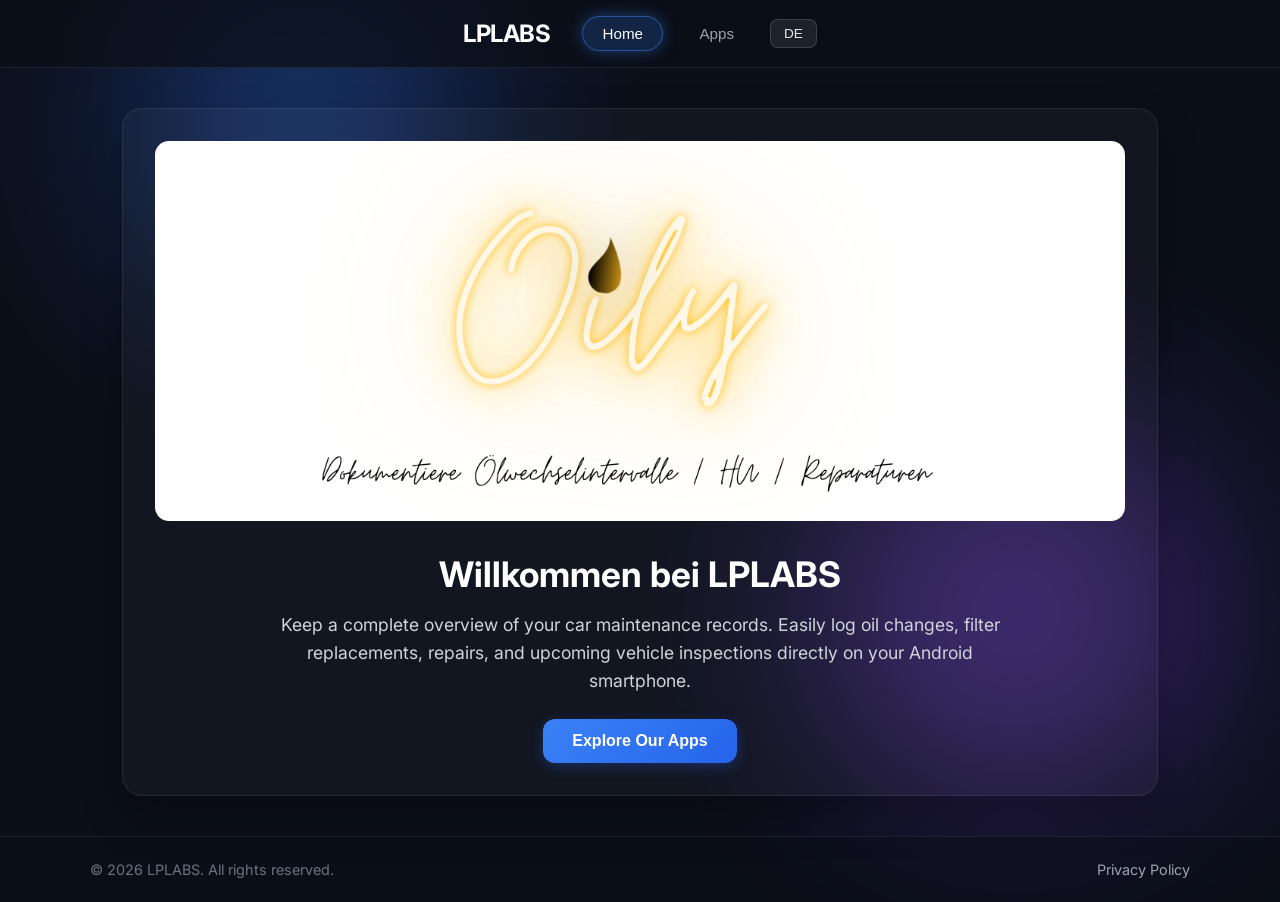
==== commit d9b8b0d4: "Update index.html Änderung Lchandi->LPLABS" ====
--- a/index.html
+++ b/index.html
@@ -3,7 +3,7 @@
 <head>
 <meta charset="UTF-8">
 <meta name="viewport" content="width=device-width, initial-scale=1.0">
-<title>LChandi Apps</title>
+<title>LPLABS Apps</title>
 <link rel="icon" type="image/png" href="Oily-APP-Icon.png">
 <link rel="apple-touch-icon" href="Oily-APP-Icon.png">
 <link rel="stylesheet" href="style.css">
@@ -228,7 +228,7 @@
 <header>
 <div class="nav-container">
 <div class="logo-wrapper">
-<a href="#" id="brand-logo" onclick="showPage('home')">lchandi</a>
+<a href="#" id="brand-logo" onclick="showPage('home')">LPLABS</a>
 </div>
 <nav class="nav-links">
 <button id="nav-home" class="nav-btn active" onclick="showPage('home')">Home</button>
@@ -246,7 +246,7 @@
 <img src="Oily-APP-Banner.png" alt="Oily App Banner" class="app-banner-img">
 </div>
 <div class="hero-content">
-<h1 id="home-title">Willkommen bei LChandi</h1>
+<h1 id="home-title">Willkommen bei LPLABS</h1>
 <p id="oily-desc" class="hero-desc">
 Wir entwickeln smarte Lösungen, um den Überblick über Ihre Fahrzeuge zu behalten. Strukturierte Daten und rechtzeitige Erinnerungen sorgen für eine längere Lebensdauer Ihrer Maschinen. Klicken Sie im Menü auf Apps, um unsere Anwendungen zu sehen.
 </p>
@@ -287,7 +287,7 @@
 
 <footer>
 <div class="footer-container">
-<p>&copy; 2026 LChandi. All rights reserved.</p>
+<p>&copy; 2026 LPLABS. All rights reserved.</p>
 <a href="/datenschutz.html" id="privacy-link" target="_blank">Datenschutzerklärung</a>
 </div>
 </footer>
@@ -319,7 +319,7 @@
 </div>
 
 <div class="app-download-section">
-<a id="playstoreLink" href="https://play.google.com/store/apps/details?id=de.lchandi.oily" target="_blank" class="download-btn playstore">
+<a id="playstoreLink" href="https://play.google.com/store/apps/details?id=com.project.oily" target="_blank" class="download-btn playstore">
 <span class="playstore-icon">
 <svg width="20" height="20" viewBox="0 0 24 24" fill="currentColor">
 <path d="M3 13.5v8.88c0 .84.356 1.78 1.172 2.502C5.09 25.75 6.333 26.5 7.5 26.5h9c1.166 0 2.41-.75 3.328-1.61 1.147-1.052 1.172-2.663 1.172-2.502v-8.88M3 13.5L10.9 5.45c.9-.9 2.4-.9 3.3 0l7.9 8.05"/>
@@ -350,7 +350,7 @@
 <br>Lovepreet Chandi
 <br>Mühlenstraße 4
 <br>39307 Genthin
-<br>E-Mail: kontakt@lchandi.de
+<br>E-Mail: support@LPLABS.de
 <br><br><strong>2. Erhebung und Verarbeitung personenbezogener Daten</strong>
 <br>Beim Besuch dieser Website werden automatisch Informationen erfasst, die dein Browser an den Server übermittelt. Dazu gehören insbesondere:
 <br>- IP-Adresse
@@ -409,7 +409,7 @@
 <br>Mühlenstraße 4
 <br>39307 Genthin
 <br>Germany
-<br>Email: kontakt@lchandi.de
+<br>Email: support@LPLABS.de
 <br><br><strong>2. Collection and Processing of Personal Data</strong>
 <br>When you visit this website, information transmitted by your browser is automatically collected. This includes in particular:
 <br>- IP address
@@ -459,10 +459,15 @@
 function toggleLanguage() {
 currentLang = (currentLang === 'de') ? 'en' : 'de';
 document.getElementById('lang-toggle').innerText = currentLang === 'de' ? 'EN' : 'DE';
+
+// Privacy-Link dynamisch setzen
+const privacyLink = document.getElementById('privacy-link');
+privacyLink.href = currentLang === 'de' ? '/datenschutz.html' : '/privacy.html';
+
 const t = translations[currentLang];
 document.getElementById('nav-home').innerText = t.nav_home;
 document.getElementById('nav-apps').innerText = t.nav_apps;
-document.getElementById('privacy-link').innerText = t.privacy_policy;
+privacyLink.innerText = t.privacy_policy;
 document.getElementById('apps-title').innerText = t.apps_title;
 document.getElementById('click-for-more').innerText = t.click_for_more;
 document.getElementById('oily-desc').innerText = t.oily_desc;
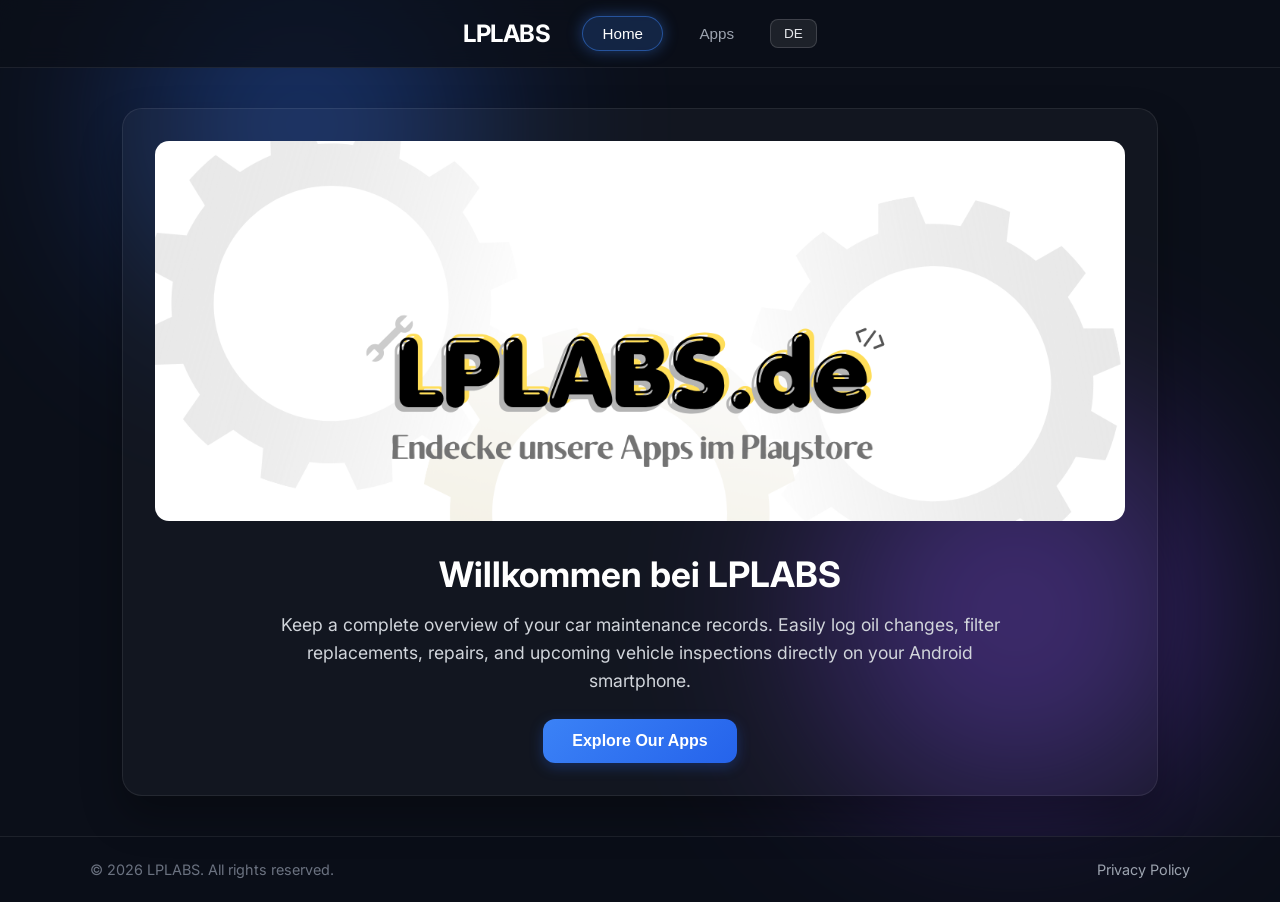
==== commit 64e8efbc: "Update index.html" ====
--- a/index.html
+++ b/index.html
@@ -243,7 +243,7 @@
 <section id="page-home" class="page-section active">
 <div class="hero-card glass-card">
 <div class="app-banner-container">
-<img src="Oily-APP-Banner.png" alt="Oily App Banner" class="app-banner-img">
+<img src="LPLABS-Logo.png" alt="Oily App Banner" class="app-banner-img">
 </div>
 <div class="hero-content">
 <h1 id="home-title">Willkommen bei LPLABS</h1>
